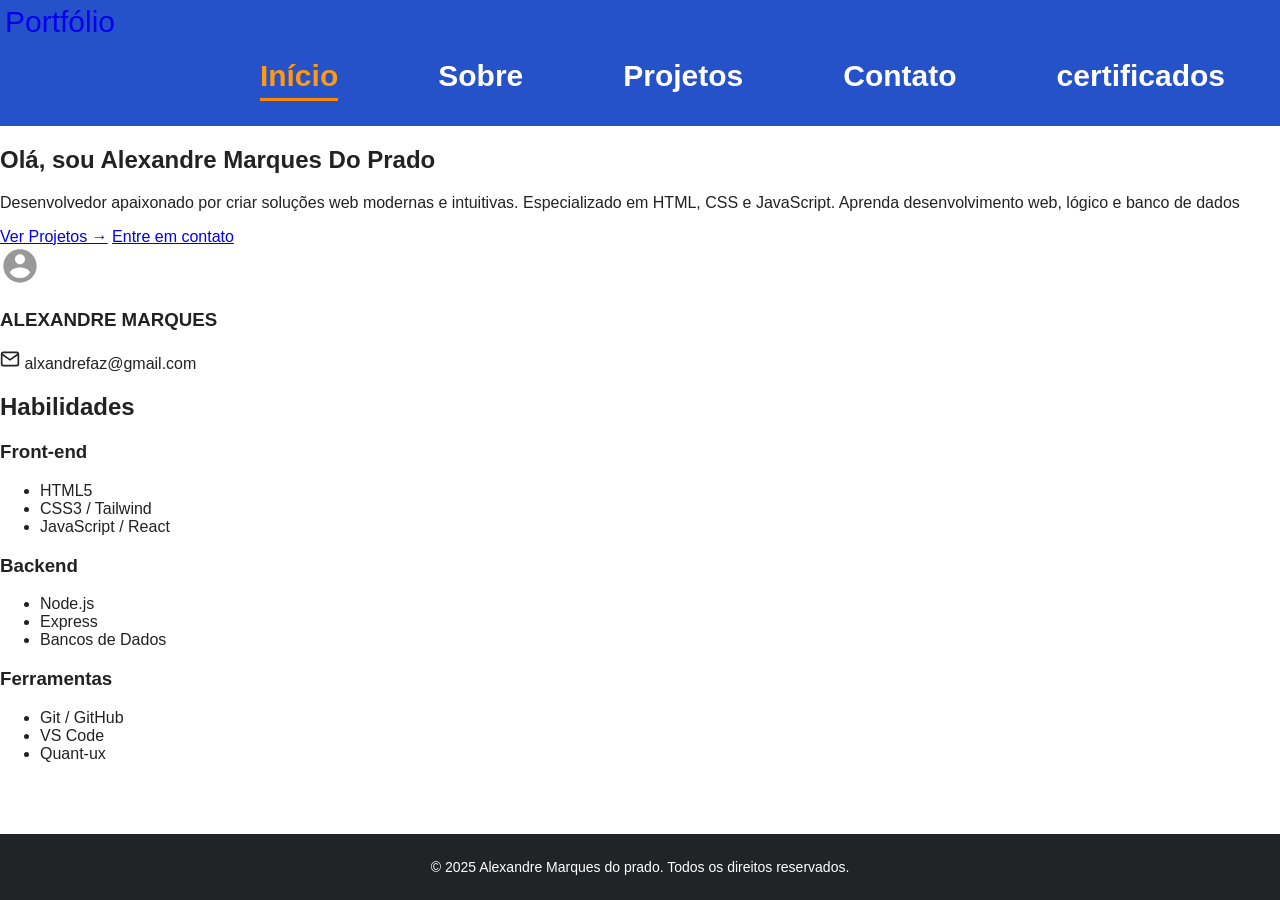
==== index.html @ ce30e85a "att1" ====
<!DOCTYPE html>
<html lang="pt-br">
    <head>
        <meta charset="UTF-8">
        <meta name="viewport" content="width=device-width, initial-scale=1.0">
        <title>Início | Portfólio</title>
        <link rel="stylesheet" href="css/style.css">
    </head>
    <body>

    <!-- Cabeçalho Reutilizado -->
    <header class="topo">
        <div class="logo">
            <a href="index.html">Portfólio</a>
        </div>
        <nav class="menu">
            <a href="../index.html" class="ativo">Início</a>
            <a href="../portfolio/sobre.html">Sobre</a>
            <a href="../portfolio/projetos.html">Projetos</a>
            <a href="../portfolio/contato.html">Contato</a>
            <a href="../portfolio/certificados.html">certificados</a>
            
        </nav>
    </header>

    <!-- Conteúdo da Página -->
    <main>
        <!-- Seção Hero -->
        <section class="hero">
            <div class="hero-content">
                <h1>Olá, sou Alexandre Marques Do Prado</h1>
                <p>Desenvolvedor apaixonado por criar soluções web modernas e intuitivas. Especializado em HTML, CSS e JavaScript. Aprenda desenvolvimento web, lógico e banco de dados</p>
                
                <div class="botoes">
                    <a href="../portfolio/projetos.html" class="btn-azul">Ver Projetos →</a>
                    <a href="../portfolio/contato.html" class="btn-contato">Entre em contato</a>
                </div>
            </div>

            <!-- Card de Perfil Lateral -->
            <aside class="perfil-card">
                <div class="foto-placeholder">
                    <!-- Ícone ou Imagem de Perfil -->
                    <svg width="40" height="40" viewBox="0 0 24 24" fill="#999">
                        <path d="M12 2C6.48 2 2 6.48 2 12s4.48 10 10 10 10-4.48 10-10S17.52 2 12 2zm0 3c1.66 0 3 1.34 3 3s-1.34 3-3 3-3-1.34-3-3 1.34-3 3-3zm0 14.2c-2.5 0-4.71-1.28-6-3.22.03-1.99 4-3.08 6-3.08s5.97 1.09 6 3.08c-1.29 1.94-3.5 3.22-6 3.22z"/>
                    </svg>
                </div>
                <h3>ALEXANDRE MARQUES</h3>
                <div class="email-info">
                    <svg width="20" height="20" viewBox="0 0 24 24" fill="none" stroke="currentColor" stroke-width="2">
                        <path d="M4 4h16c1.1 0 2 .9 2 2v12c0 1.1-.9 2-2 2H4c-1.1 0-2-.9-2-2V6c0-1.1.9-2 2-2z"/>
                        <polyline points="22,6 12,13 2,6"/>
                    </svg>
                    <span>alxandrefaz@gmail.com</span>
                </div>
            </aside>
        </section>

        <!-- Seção de Habilidades -->
        <section class="habilidades">
            <h2>Habilidades</h2>
            <div class="cards-habilidades">
                <!-- Front-end -->
                <article class="card-h">
                    <h3>Front-end</h3>
                    <ul>
                        <li>HTML5</li>
                        <li>CSS3 / Tailwind</li>
                        <li>JavaScript / React</li>
                    </ul>
                </article>

                <!-- Backend -->
                <article class="card-h">
                    <h3>Backend</h3>
                    <ul>
                        <li>Node.js</li>
                        <li>Express</li>
                        <li>Bancos de Dados</li>
                    </ul>
                </article>

                <!-- Ferramentas -->
                <article class="card-h">
                    <h3>Ferramentas</h3>
                    <ul>
                        <li>Git / GitHub</li>
                        <li>VS Code</li>
                        <li>Quant-ux</li>
                    </ul>
                </article>
            </div>
        </section>
    </main>
<!-- --------------------------------------------------------------------------------------------------------------------------- -->
    <!-- Rodapé Reutilizado -->
    <footer class="rodape">
        <p>© 2025 Alexandre Marques do prado. Todos os direitos reservados.</p>
    </footer>

</body>
</html>
---- css/style.css ----
/* ======= CONFIGURAÇÕES GERAIS ======= */
body {
    font-family: Arial, Helvetica, sans-serif;
    margin: 0;
    padding: 0;
    color: #222;
    background-color: #ffffff;
    min-height: 100vh;
    display: flex;
    flex-direction: column;
}

/* ======= CABEÇALHO ======= */
header.topo {
    background-color: #2652c9;
    color: #ffff;
    padding: 5px;
}

header.topo a { 
    text-decoration: none;
    font-size: 30px;
}

.logo {
    text-align:left;
}

.logo a, img {
    display: flex;
    justify-content:left;
}

/* ======= MENU DE NAVEGAÇÃO ======= */
nav.menu {
    display: flex;
    justify-content: right;
    flex-wrap: wrap;
}

nav.menu a {
    color: #ffffff;
    margin: 20px 50px;
    font-weight: bold;
    text-decoration: none;
    transition: color 0.3s;
    position: relative;
}

nav.menu a:hover {
    color: #000000;
}

nav.menu a.ativo {
    color: #ff9812;
    border-bottom: 3px solid #ff8800;
    padding-bottom: 5px;
}

/* ======= RODAPÉ ======= */
footer.rodape {
    background-color: #202427;
    color: #ffff;
    text-align: center;
    padding: 20px;
    font-size: 14px;
    margin-top: auto;
}

footer.rodape a {
    color: #000000;
    text-decoration: none;
}

footer.rodape a:hover {
    text-decoration: underline;
}

footer.rodape p {
    margin: 5px 0;
}

/* ======= RESPONSIVO ======= */
@media (max-width: 768px) {
    nav.menu {
        flex-direction: column;
        gap: 10px;
    }

    nav.menu a {
        margin: 10px 15px;
        font-size: 0.9em;
    }

    header.topo {
        padding: 15px;
    }

    footer.rodape {
        font-size: 12px;
        padding: 15px;
    }
}

@media (max-width: 480px) {
    nav.menu a {
        margin: 8px 10px;
        font-size: 0.8em;
    }

    header.topo {
        padding: 10px;
    }
}
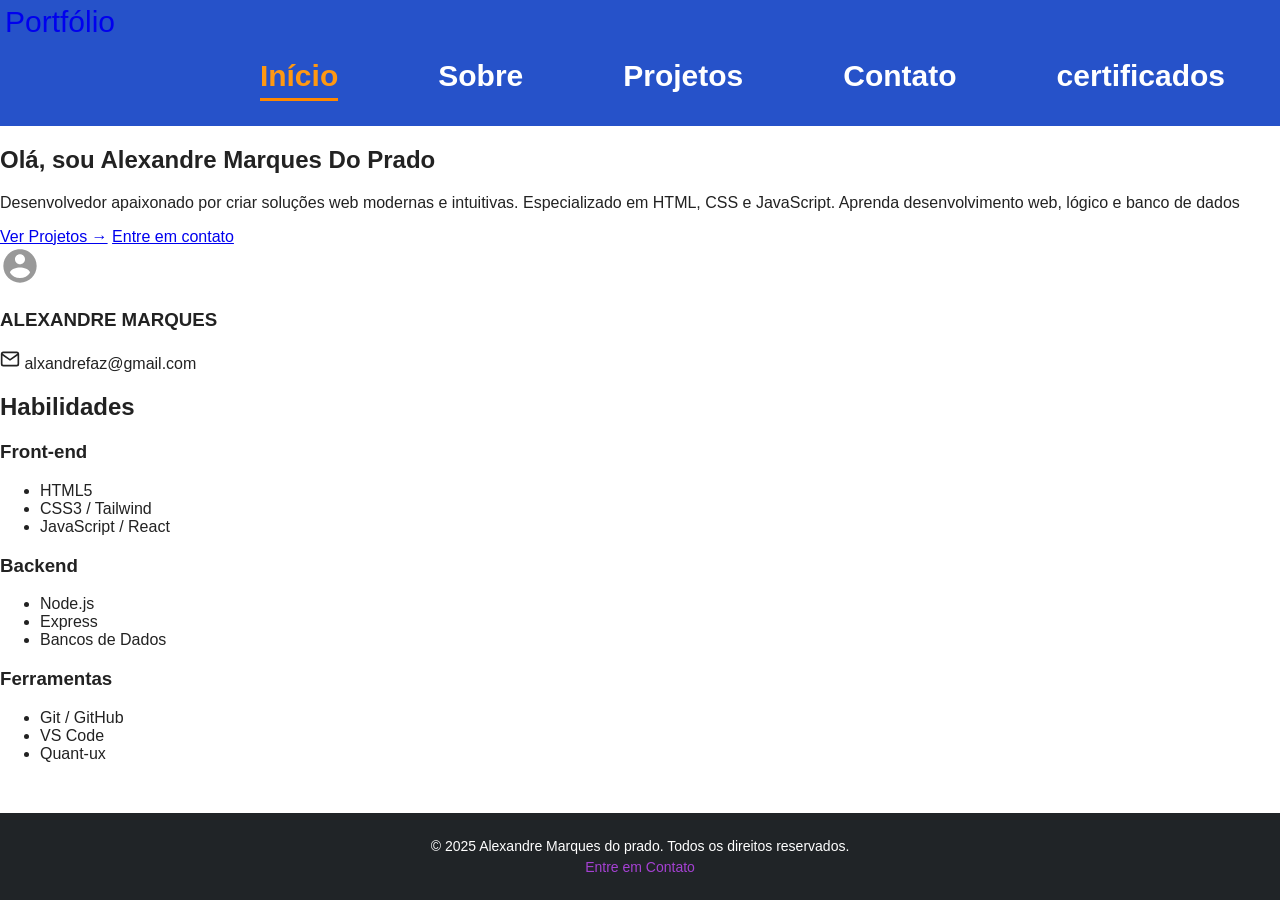
==== commit ec55c1a7: "att2" ====
--- a/index.html
+++ b/index.html
@@ -96,6 +96,7 @@
     <!-- Rodapé Reutilizado -->
     <footer class="rodape">
         <p>© 2025 Alexandre Marques do prado. Todos os direitos reservados.</p>
+        <p><a href="portfolio/contato.html">Entre em Contato</a></p>
     </footer>
 
 </body>
--- a/css/style.css
+++ b/css/style.css
@@ -66,9 +66,9 @@
     font-size: 14px;
     margin-top: auto;
 }
-
-footer.rodape a {
-    color: #000000;
+/* ---------------------------------------------------------------------------------------------- */
+footer.rodape a {                           /*link de baixo "ENTRE EM CONTATO */
+    color: #a541d3;
     text-decoration: none;
 }
 
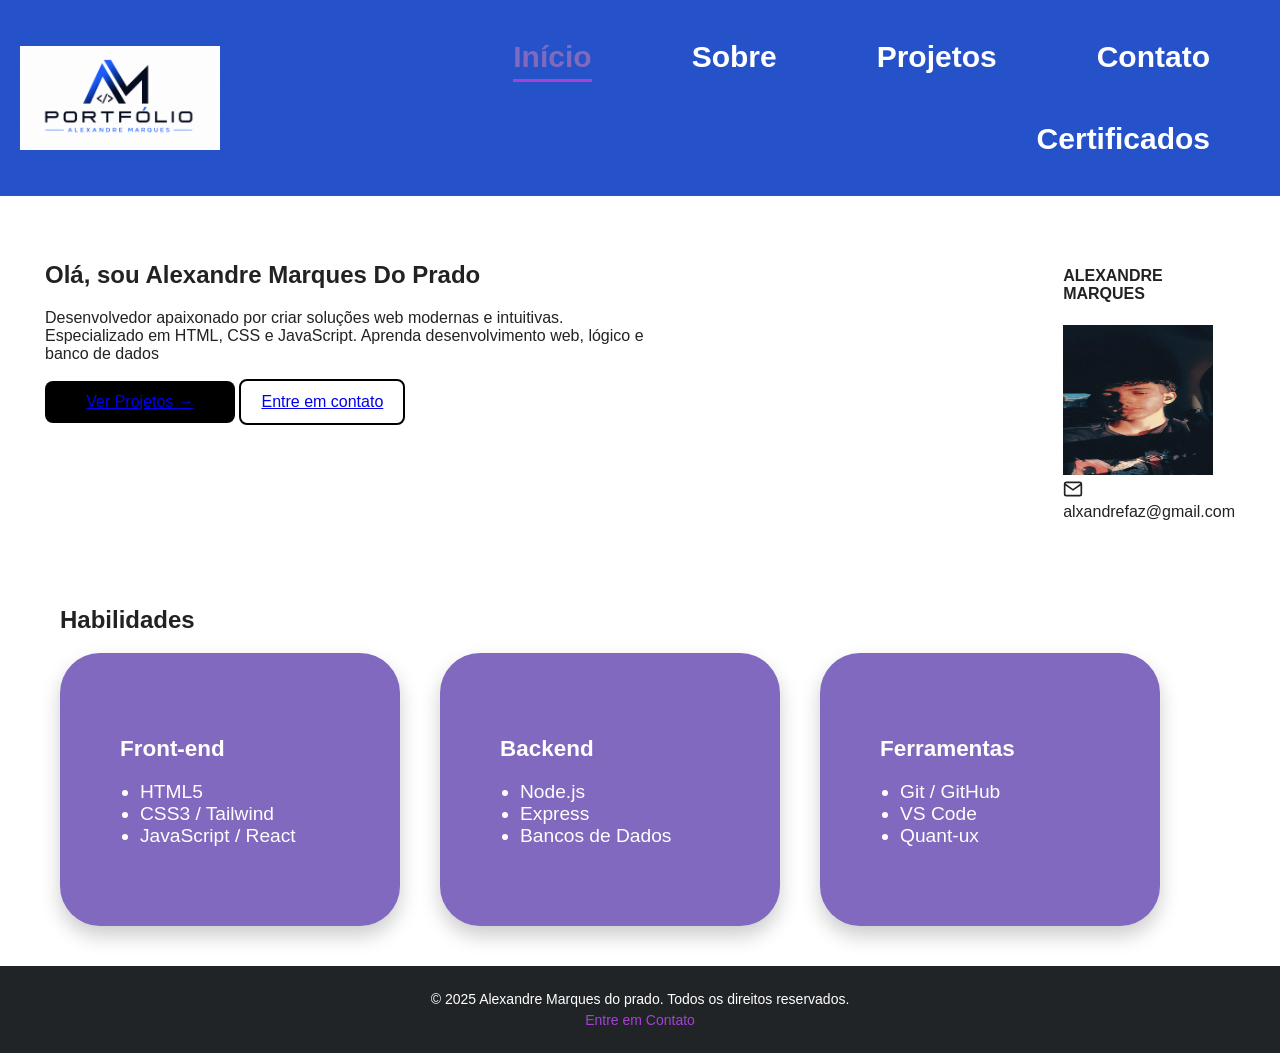
==== commit a34fe946: "att3" ====
--- a/index.html
+++ b/index.html
@@ -11,14 +11,16 @@
     <!-- Cabeçalho Reutilizado -->
     <header class="topo">
         <div class="logo">
-            <a href="index.html">Portfólio</a>
+            <a href="index.html">
+                <img src="imagens/imgportifolio.png">
+            </a>
         </div>
         <nav class="menu">
             <a href="../index.html" class="ativo">Início</a>
             <a href="../portfolio/sobre.html">Sobre</a>
             <a href="../portfolio/projetos.html">Projetos</a>
             <a href="../portfolio/contato.html">Contato</a>
-            <a href="../portfolio/certificados.html">certificados</a>
+            <a href="../portfolio/certificados.html">Certificados</a>
             
         </nav>
     </header>
@@ -29,10 +31,14 @@
         <section class="hero">
             <div class="hero-content">
                 <h1>Olá, sou Alexandre Marques Do Prado</h1>
-                <p>Desenvolvedor apaixonado por criar soluções web modernas e intuitivas. Especializado em HTML, CSS e JavaScript. Aprenda desenvolvimento web, lógico e banco de dados</p>
+                <p>Desenvolvedor apaixonado por criar soluções web modernas e intuitivas.
+                    <br> Especializado em HTML, CSS e JavaScript. Aprenda desenvolvimento web, lógico e banco de dados</p>
                 
                 <div class="botoes">
-                    <a href="../portfolio/projetos.html" class="btn-azul">Ver Projetos →</a>
+                    <a href="../portfolio/projetos.html" class="btn-azul">Ver Projetos →
+                    </a>
+                </div>
+                <div class="botoes2">
                     <a href="../portfolio/contato.html" class="btn-contato">Entre em contato</a>
                 </div>
             </div>
@@ -41,16 +47,19 @@
             <aside class="perfil-card">
                 <div class="foto-placeholder">
                     <!-- Ícone ou Imagem de Perfil -->
-                    <svg width="40" height="40" viewBox="0 0 24 24" fill="#999">
+                     <h4>ALEXANDRE MARQUES</h4>
+                     <img src = "imagens/img.eu.jpg"
+                    <svg width="150" height="150" viewBox="0 0 24 24" fill="#999">
                         <path d="M12 2C6.48 2 2 6.48 2 12s4.48 10 10 10 10-4.48 10-10S17.52 2 12 2zm0 3c1.66 0 3 1.34 3 3s-1.34 3-3 3-3-1.34-3-3 1.34-3 3-3zm0 14.2c-2.5 0-4.71-1.28-6-3.22.03-1.99 4-3.08 6-3.08s5.97 1.09 6 3.08c-1.29 1.94-3.5 3.22-6 3.22z"/>
                     </svg>
-                </div>
-                <h3>ALEXANDRE MARQUES</h3>
-                <div class="email-info">
+                    <div class="email-info">
                     <svg width="20" height="20" viewBox="0 0 24 24" fill="none" stroke="currentColor" stroke-width="2">
                         <path d="M4 4h16c1.1 0 2 .9 2 2v12c0 1.1-.9 2-2 2H4c-1.1 0-2-.9-2-2V6c0-1.1.9-2 2-2z"/>
                         <polyline points="22,6 12,13 2,6"/>
                     </svg>
+                </div>
+                
+                    
                     <span>alxandrefaz@gmail.com</span>
                 </div>
             </aside>
--- a/css/style.css
+++ b/css/style.css
@@ -9,28 +9,50 @@
     display: flex;
     flex-direction: column;
 }
-
+.hero {
+    display: flex;
+    justify-content: space-between;
+    align-items: flex-start; 
+    padding: 45px;
+}
+
+.hero-content {
+    max-width: 600px;
+}
+/* ========================================================*/
 /* ======= CABEÇALHO ======= */
+/* ========================================================*/
 header.topo {
     background-color: #2652c9;
-    color: #ffff;
-    padding: 5px;
-}
-
-header.topo a { 
-    text-decoration: none;
-    font-size: 30px;
-}
-
-.logo {
-    text-align:left;
-}
-
-.logo a, img {
-    display: flex;
-    justify-content:left;
-}
-
+    color: #fff;
+    padding: 20px ;
+}
+
+/* container do header */
+.topo {
+    display: flex;
+    justify-content: space-between;
+    align-items: center;
+}
+
+/* LOGO */
+.logo img {
+    width: 200px; /* controla o tamanho */
+    height: auto;
+    display: block;
+}
+
+.logo a {
+    display: flex;
+    align-items: center;
+}
+.menu a {
+    font-size: 30px; /* tamanho normal dos links */
+    color: white;
+    margin-left: 20px;
+    text-decoration: none;
+    font-weight: 500;
+}
 /* ======= MENU DE NAVEGAÇÃO ======= */
 nav.menu {
     display: flex;
@@ -52,8 +74,8 @@
 }
 
 nav.menu a.ativo {
-    color: #ff9812;
-    border-bottom: 3px solid #ff8800;
+    color: #8069be;
+    border-bottom: 3px solid #a541d3;
     padding-bottom: 5px;
 }
 
@@ -66,7 +88,99 @@
     font-size: 14px;
     margin-top: auto;
 }
+/* ========================================================*/
+/* ======================== INDEX ======================== */
+/* ========================================================*/
+.botoes{
+    flex: 1;
+    min-width: 150px;
+    padding: 12px 20px;
+    background-color: #000000;
+    color: rgb(255, 255, 255);
+    border-radius: 8px;
+    font-size: 1em;
+    cursor: pointer;
+    text-decoration: none;
+    display: inline-block;
+    text-align: center;
+    transition: background-color 0.3s;
+    
+
+} 
+.botoes2{
+    flex: 1;
+    min-width: 15px;
+    padding: 12px 20px;
+    background-color: #ffffff;
+    color: white;
+    border: 2px solid #000000;
+    border-radius: 8px;
+    font-size: 1em;
+    cursor: pointer;
+    text-decoration: none;
+    display: inline-block;
+    text-align: center;
+    transition: background-color 0.3s;
+    
+}
+/* ========================================================*/
+/*-----------------------------------------------------------------------------------------------------------*/
+.perfil-card{
+    width: 150px;
+    border-radius: 15px;
+    display: flex;
+    flex-direction:row-reverse;
+    align-items: center;
+    margin-top: 5px; /* controla o quanto fica abaixo do menu */
+
+}
+.foto-placeholder{
+    border-radius: 40px;
+}
+
+
+/* ========================================================*/
+/*-----------------------------------------------------------------------------------------------------------*/
+.habilidades {
+    max-width: 1100px;
+    margin: 40px ;
+    padding: 0 20px;
+}
+
+.cards-habilidades {
+    display: grid;
+    grid-template-columns: repeat(auto-fit, minmax(100px, 10fr));
+    gap: 40px;
+   
+}
+
+/*cada card separado */
+.card-h {
+    background-color: #8069be;
+    border-radius: 40px;
+    padding: 60px;
+    color: #fff;
+    font-size: 1.2em;
+    box-shadow: 0 10px 20px rgba(0, 0, 0, 0.2);
+    transition: transform 0.3s, box-shadow 0.3s;
+}
+
+/* efeito hover */
+.card-h:hover {
+    transform: translateY(-5px);
+    box-shadow: 0 15px 25px rgba(0, 0, 0, 0.3);
+}
+
+.card-h h3 {
+    margin-bottom: 15px;
+}
+
+.card-h ul {
+    padding-left: 20px;
+}
+/* ========================================================*/
 /* ---------------------------------------------------------------------------------------------- */
+/* ========================================================*/
 footer.rodape a {                           /*link de baixo "ENTRE EM CONTATO */
     color: #a541d3;
     text-decoration: none;
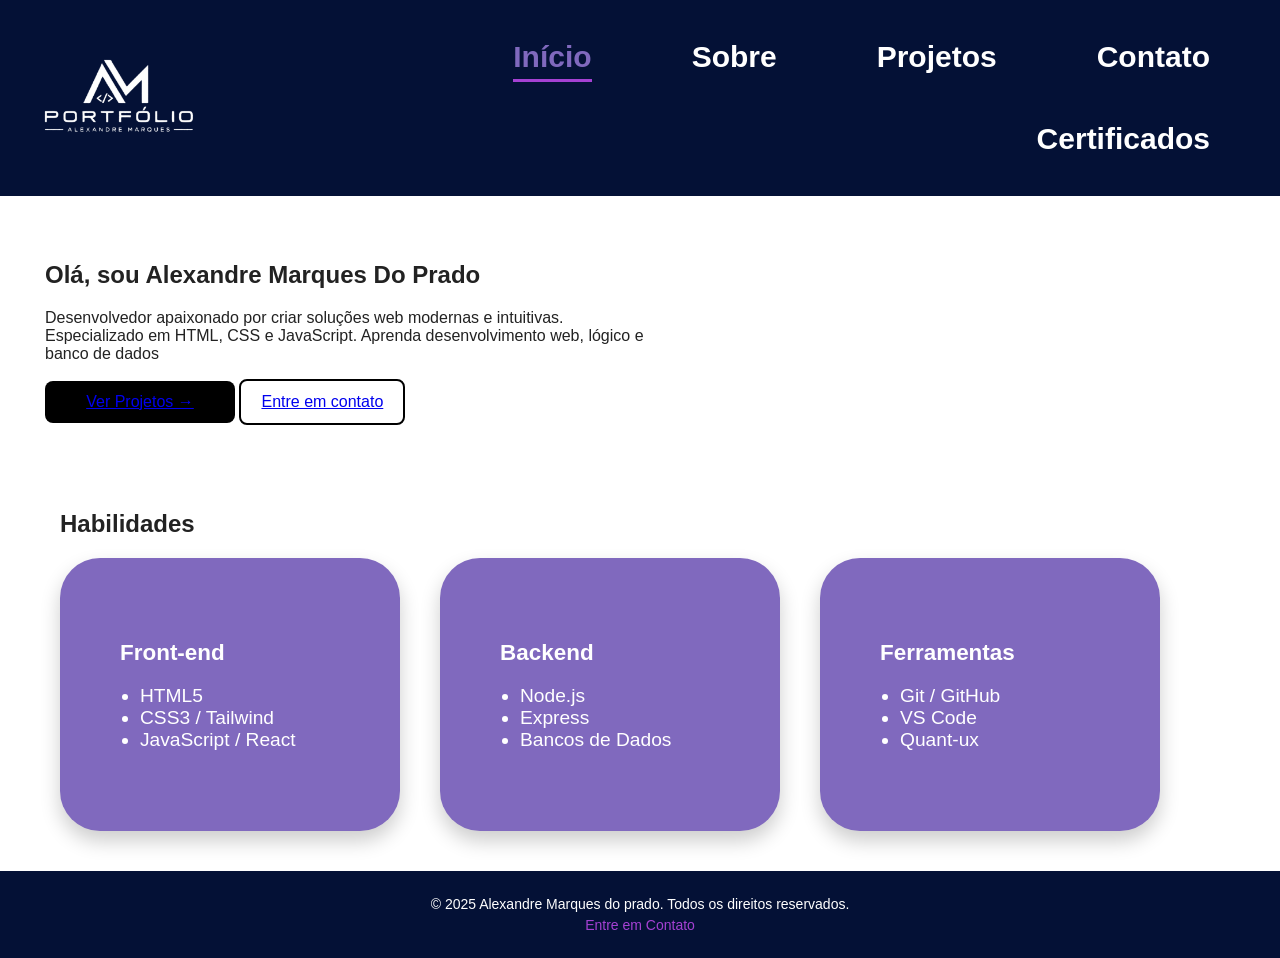
==== commit 37f90810: "ATT4" ====
--- a/index.html
+++ b/index.html
@@ -42,27 +42,6 @@
                     <a href="../portfolio/contato.html" class="btn-contato">Entre em contato</a>
                 </div>
             </div>
-
-            <!-- Card de Perfil Lateral -->
-            <aside class="perfil-card">
-                <div class="foto-placeholder">
-                    <!-- Ícone ou Imagem de Perfil -->
-                     <h4>ALEXANDRE MARQUES</h4>
-                     <img src = "imagens/img.eu.jpg"
-                    <svg width="150" height="150" viewBox="0 0 24 24" fill="#999">
-                        <path d="M12 2C6.48 2 2 6.48 2 12s4.48 10 10 10 10-4.48 10-10S17.52 2 12 2zm0 3c1.66 0 3 1.34 3 3s-1.34 3-3 3-3-1.34-3-3 1.34-3 3-3zm0 14.2c-2.5 0-4.71-1.28-6-3.22.03-1.99 4-3.08 6-3.08s5.97 1.09 6 3.08c-1.29 1.94-3.5 3.22-6 3.22z"/>
-                    </svg>
-                    <div class="email-info">
-                    <svg width="20" height="20" viewBox="0 0 24 24" fill="none" stroke="currentColor" stroke-width="2">
-                        <path d="M4 4h16c1.1 0 2 .9 2 2v12c0 1.1-.9 2-2 2H4c-1.1 0-2-.9-2-2V6c0-1.1.9-2 2-2z"/>
-                        <polyline points="22,6 12,13 2,6"/>
-                    </svg>
-                </div>
-                
-                    
-                    <span>alxandrefaz@gmail.com</span>
-                </div>
-            </aside>
         </section>
 
         <!-- Seção de Habilidades -->
--- a/css/style.css
+++ b/css/style.css
@@ -23,7 +23,7 @@
 /* ======= CABEÇALHO ======= */
 /* ========================================================*/
 header.topo {
-    background-color: #2652c9;
+    background-color: #041136;
     color: #fff;
     padding: 20px ;
 }
@@ -70,7 +70,7 @@
 }
 
 nav.menu a:hover {
-    color: #000000;
+    color: #c382e0;
 }
 
 nav.menu a.ativo {
@@ -81,7 +81,7 @@
 
 /* ======= RODAPÉ ======= */
 footer.rodape {
-    background-color: #202427;
+    background-color: #041136;
     color: #ffff;
     text-align: center;
     padding: 20px;
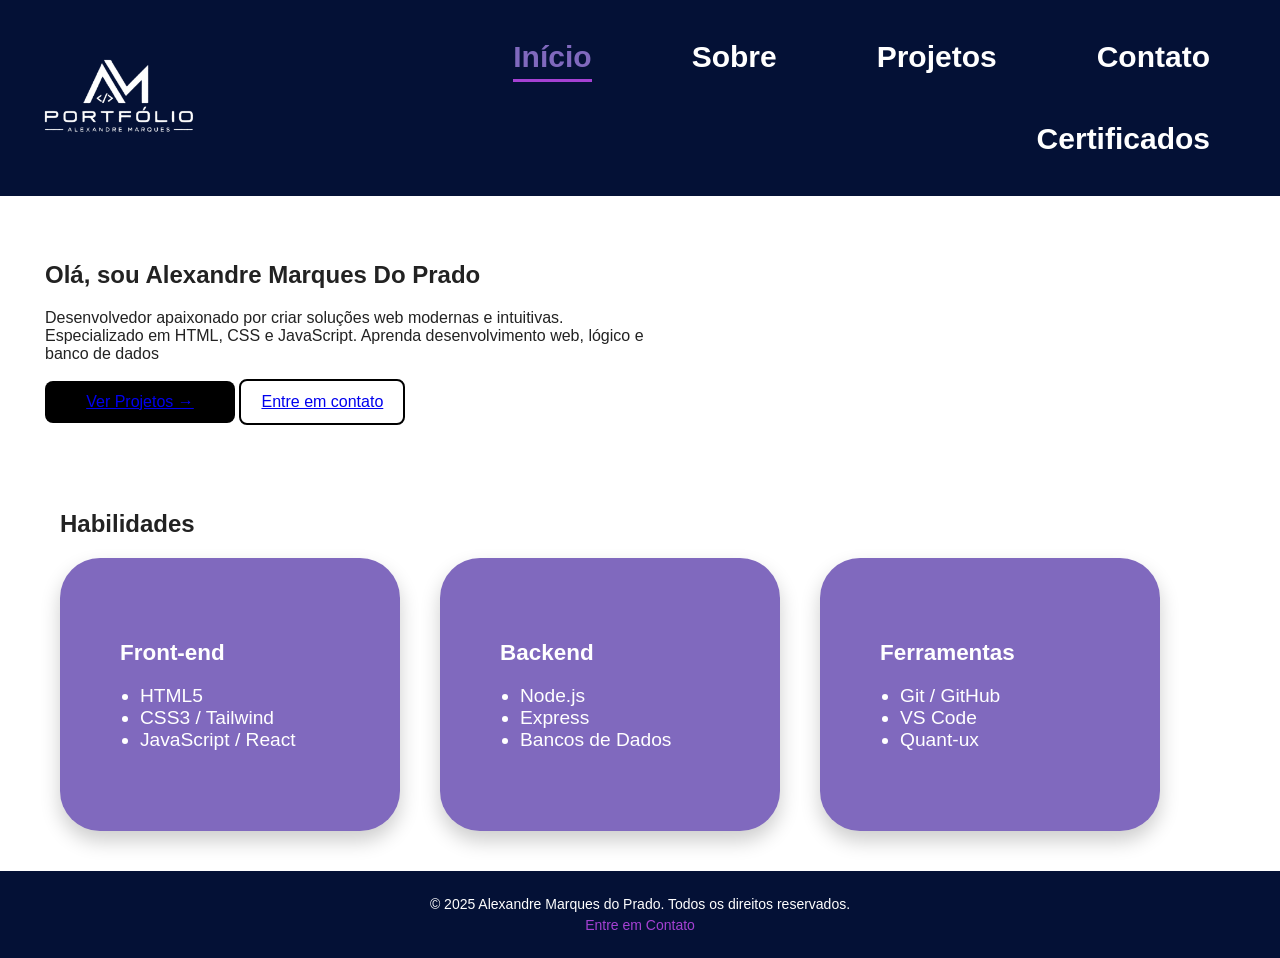
==== commit 54ba78a7: "att5" ====
--- a/index.html
+++ b/index.html
@@ -83,7 +83,7 @@
 <!-- --------------------------------------------------------------------------------------------------------------------------- -->
     <!-- Rodapé Reutilizado -->
     <footer class="rodape">
-        <p>© 2025 Alexandre Marques do prado. Todos os direitos reservados.</p>
+        <p>© 2025 Alexandre Marques do Prado. Todos os direitos reservados.</p>
         <p><a href="portfolio/contato.html">Entre em Contato</a></p>
     </footer>
 
